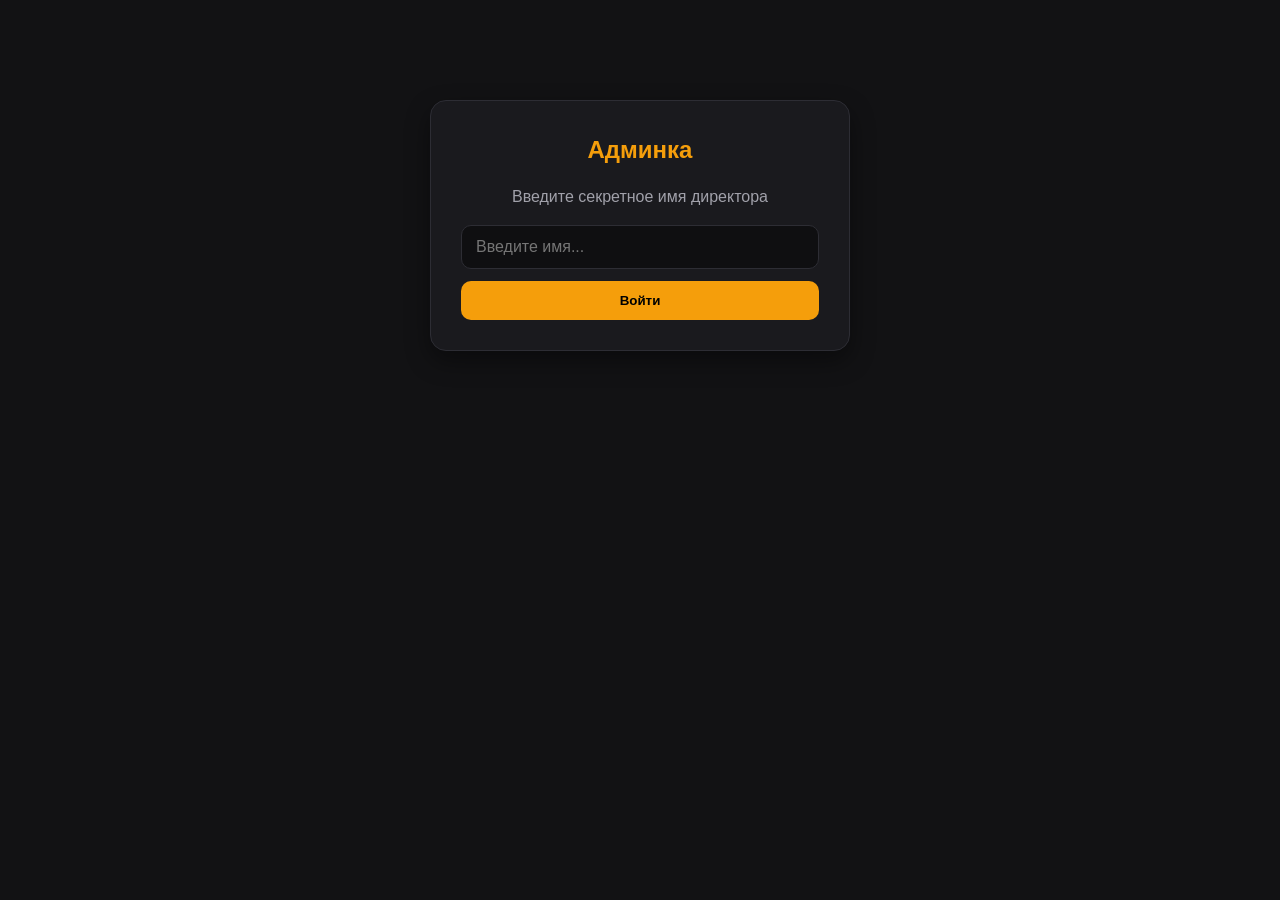
==== admin.html @ ee00a8bf "Create separate admin dashboard page for editing events" ====
<!DOCTYPE html>
<html lang="ru">
<head>
    <meta charset="UTF-8">
    <meta name="viewport" content="width=device-width, initial-scale=1.0">
    <title>Админка БУХЛОЧАТ</title>
    <style>
        :root {
            --bg-color: #121214;
            --card-bg: #1a1a1e;
            --text-main: #ffffff;
            --text-muted: #a1a1aa;
            --accent: #f59e0b;
            --accent-hover: #d97706;
            --danger: #ef4444;
            --success: #10b981;
            --border: #2d2d34;
            --soft: #0f0f11;
        }

        * {
            box-sizing: border-box;
            margin: 0;
            padding: 0;
            font-family: 'Segoe UI', Roboto, Helvetica, Arial, sans-serif;
        }

        body {
            background-color: var(--bg-color);
            color: var(--text-main);
            line-height: 1.6;
            min-height: 100vh;
            padding: 20px;
        }

        .container {
            max-width: 1100px;
            margin: 0 auto;
        }

        .topbar {
            display: flex;
            justify-content: space-between;
            align-items: center;
            margin-bottom: 20px;
            gap: 15px;
        }

        .logo {
            font-size: 1.8rem;
            font-weight: 800;
            color: var(--accent);
            text-decoration: none;
        }

        .topbar-actions {
            display: flex;
            gap: 12px;
            align-items: center;
            flex-wrap: wrap;
        }

        .btn, button {
            border: none;
            border-radius: 10px;
            cursor: pointer;
            font-weight: 700;
            transition: 0.2s ease;
        }

        .btn {
            padding: 12px 18px;
            background: var(--accent);
            color: #000;
            text-decoration: none;
            display: inline-block;
            text-align: center;
        }

        .btn:hover, button:hover {
            background: var(--accent-hover);
        }

        .btn.secondary {
            background: transparent;
            border: 1px solid var(--border);
            color: var(--text-main);
        }

        .btn.secondary:hover {
            background: rgba(255,255,255,0.05);
        }

        .auth-box {
            max-width: 420px;
            margin: 80px auto 0;
            background: var(--card-bg);
            border: 1px solid var(--border);
            border-radius: 16px;
            padding: 30px;
            text-align: center;
            box-shadow: 0 10px 25px rgba(0,0,0,0.4);
        }

        .auth-box h2 {
            margin-bottom: 15px;
            color: var(--accent);
        }

        .auth-box p {
            color: var(--text-muted);
            margin-bottom: 15px;
        }

        input, textarea, select {
            width: 100%;
            background: var(--soft);
            border: 1px solid var(--border);
            border-radius: 10px;
            padding: 12px 14px;
            color: var(--text-main);
            margin-bottom: 12px;
            font-size: 1rem;
            outline: none;
        }

        input:focus, textarea:focus, select:focus {
            border-color: var(--accent);
        }

        textarea {
            min-height: 90px;
            resize: vertical;
        }

        .error-msg {
            display: none;
            margin-top: 8px;
            color: var(--danger);
            font-size: 0.9rem;
        }

        .hidden {
            display: none !important;
        }

        .dashboard {
            display: grid;
            grid-template-columns: 420px 1fr;
            gap: 20px;
        }

        .panel {
            background: var(--card-bg);
            border: 1px solid var(--border);
            border-radius: 16px;
            padding: 20px;
        }

        .panel h3 {
            margin-bottom: 15px;
            color: var(--accent);
        }

        .event-list {
            display: flex;
            flex-direction: column;
            gap: 14px;
        }

        .event-item {
            background: var(--soft);
            border: 1px solid var(--border);
            border-radius: 12px;
            padding: 14px;
        }

        .event-item h4 {
            margin-bottom: 6px;
            font-size: 1.1rem;
        }

        .event-item p {
            color: var(--text-muted);
            font-size: 0.95rem;
            margin-bottom: 8px;
        }

        .event-meta {
            display: flex;
            flex-wrap: wrap;
            gap: 8px;
            margin: 10px 0;
        }

        .tag {
            background: rgba(245, 158, 11, 0.12);
            border: 1px solid rgba(245, 158, 11, 0.35);
            color: #ffd65c;
            border-radius: 999px;
            padding: 5px 10px;
            font-size: 0.75rem;
        }

        .event-actions {
            display: flex;
            gap: 10px;
            flex-wrap: wrap;
            margin-top: 10px;
        }

        .event-actions button {
            padding: 8px 12px;
            background: var(--accent);
            color: #000;
            font-weight: 700;
            border-radius: 8px;
        }

        .event-actions .danger {
            background: rgba(239, 68, 68, 0.18);
            color: #fca5a5;
            border: 1px solid rgba(239, 68, 68, 0.4);
        }

        .empty {
            color: var(--text-muted);
            padding: 20px 0;
        }

        .admin-actions {
            display: flex;
            gap: 10px;
            flex-wrap: wrap;
            margin-top: 15px;
        }

        .admin-actions button {
            padding: 11px 14px;
            background: var(--accent);
            color: #000;
            font-weight: 800;
            border-radius: 10px;
        }

        .admin-actions .secondary {
            background: transparent;
            border: 1px solid var(--border);
            color: var(--text-main);
        }

        @media (max-width: 900px) {
            .dashboard {
                grid-template-columns: 1fr;
            }
        }
    </style>
</head>
<body>
    <div class="container">
        <div class="topbar hidden" id="topbar">
            <a href="index.html" class="logo">БУХЛОЧАТ</a>
            <div class="topbar-actions">
                <a href="index.html" class="btn secondary">На главную</a>
                <button class="btn secondary" onclick="logoutAdmin()">Выйти</button>
            </div>
        </div>

        <div id="auth-block">
            <div class="auth-box">
                <h2>Админка</h2>
                <p>Введите секретное имя директора</p>
                <input type="text" id="admin-password" placeholder="Введите имя...">
                <button class="btn" style="width:100%;" onclick="checkAdminLogin()">Войти</button>
                <div id="admin-error" class="error-msg">Неверно. Директор расстроится.</div>
            </div>
        </div>

        <div id="dashboard" class="dashboard hidden">
            <section class="panel">
                <h3>Добавить событие</h3>
                <input type="text" id="event-title" placeholder="Название события">
                <input type="date" id="event-date">
                <input type="time" id="event-time">
                <input type="text" id="event-location" placeholder="Место">
                <textarea id="event-description" placeholder="Описание события"></textarea>
                <input type="number" id="event-limit" value="30" min="1" placeholder="Лимит участников">

                <div class="admin-actions">
                    <button type="button" onclick="saveEvent()">Сохранить событие</button>
                    <button type="button" class="secondary" onclick="resetForm()">Очистить</button>
                </div>

                <div class="admin-actions" style="margin-top: 20px;">
                    <button type="button" class="secondary" onclick="downloadEventsJson()">Скачать events.json</button>
                    <input id="import-events-input" type="file" accept="application/json" class="hidden" onchange="importEventsJson(this)">
                    <button type="button" class="secondary" onclick="document.getElementById('import-events-input').click()">Импорт JSON</button>
                </div>
            </section>

            <section class="panel">
                <h3>Список событий</h3>
                <div id="events-list" class="event-list"></div>
            </section>
        </div>
    </div>

    <script>
        const EVENTS_KEY = 'buhlo_events_data';
        const ADMIN_KEY = 'buhlo_admin';
        let appEvents = [];
        let editingEventId = null;

        function checkAdminLogin() {
            const value = document.getElementById('admin-password').value.trim().toLowerCase();
            if (value === 'лена') {
                localStorage.setItem(ADMIN_KEY, 'true');
                showDashboard();
                loadEvents();
            } else {
                document.getElementById('admin-error').style.display = 'block';
            }
        }

        function logoutAdmin() {
            localStorage.removeItem(ADMIN_KEY);
            document.getElementById('admin-password').value = '';
            document.getElementById('admin-error').style.display = 'none';
            document.getElementById('auth-block').classList.remove('hidden');
            document.getElementById('topbar').classList.add('hidden');
            document.getElementById('dashboard').classList.add('hidden');
        }

        function showDashboard() {
            document.getElementById('auth-block').classList.add('hidden');
            document.getElementById('topbar').classList.remove('hidden');
            document.getElementById('dashboard').classList.remove('hidden');
        }

        function getDefaultEvents() {
            return [
                {
                    id: 1,
                    title: 'Пятничный сбор',
                    date: '2026-10-03',
                    time: '19:00',
                    location: 'Наше стандартное место / беседки',
                    description: 'Еженедельный сбор компании для хорошего настроения',
                    participants: [],
                    maxParticipants: 50
                },
                {
                    id: 2,
                    title: 'Глобальный выезд на Нёман',
                    date: '2026-07-17',
                    time: '09:00',
                    location: 'р. Неман',
                    description: 'Ежегодный эпический выезд: лодки, палатки, казаны, хорошее настроение',
                    participants: [],
                    maxParticipants: 30
                }
            ];
        }

        function getSavedEvents() {
            const raw = localStorage.getItem(EVENTS_KEY);
            if (!raw) {
                localStorage.setItem(EVENTS_KEY, JSON.stringify(getDefaultEvents()));
                return getDefaultEvents();
            }

            try {
                const parsed = JSON.parse(raw);
                return Array.isArray(parsed) ? parsed : (parsed.events || getDefaultEvents());
            } catch (error) {
                return getDefaultEvents();
            }
        }

        async function loadEvents() {
            appEvents = getSavedEvents();

            try {
                const response = await fetch('events.json');
                if (response.ok) {
                    const data = await response.json();
                    if (data && Array.isArray(data.events)) {
                        appEvents = data.events;
                        localStorage.setItem(EVENTS_KEY, JSON.stringify(appEvents));
                    }
                }
            } catch (error) {
                console.log('Файл events.json не найден, используется localStorage');
            }

            renderEvents();
        }

        function renderEvents() {
            const list = document.getElementById('events-list');
            if (!appEvents.length) {
                list.innerHTML = '<div class="empty">События пока не добавлены.</div>';
                return;
            }

            list.innerHTML = appEvents.map(event => {
                const participants = Array.isArray(event.participants) ? event.participants : [];
                const dateText = event.date ? formatDate(event.date) : 'Дата не указана';
                return `
                    <div class="event-item">
                        <h4>${event.title}</h4>
                        <p>${event.description || 'Описание отсутствует'}</p>
                        <div class="event-meta">
                            <span class="tag">${dateText}</span>
                            <span class="tag">${event.time || 'Время не указано'}</span>
                            <span class="tag">${event.location || 'Место не указано'}</span>
                            <span class="tag">${participants.length}/${event.maxParticipants || 30}</span>
                        </div>
                        <div class="event-actions">
                            <button type="button" onclick="editEvent(${event.id})">Редактировать</button>
                            <button type="button" class="danger" onclick="deleteEvent(${event.id})">Удалить</button>
                        </div>
                    </div>
                `;
            }).join('');
        }

        function formatDate(dateString) {
            const date = new Date(dateString + 'T12:00:00');
            if (Number.isNaN(date.getTime())) return dateString;
            return date.toLocaleDateString('ru-RU', { day: '2-digit', month: '2-digit', year: 'numeric' });
        }

        function saveEvent() {
            const title = document.getElementById('event-title').value.trim();
            const date = document.getElementById('event-date').value;
            const time = document.getElementById('event-time').value;
            const location = document.getElementById('event-location').value.trim();
            const description = document.getElementById('event-description').value.trim();
            const limit = Number(document.getElementById('event-limit').value) || 30;

            if (!title || !date) {
                alert('Заполните название и дату события');
                return;
            }

            if (editingEventId !== null) {
                const idx = appEvents.findIndex(item => item.id === editingEventId);
                if (idx >= 0) {
                    appEvents[idx] = {
                        ...appEvents[idx],
                        title,
                        date,
                        time,
                        location: location || appEvents[idx].location || 'Место не указано',
                        description: description || appEvents[idx].description || 'Описание события скоро появится.',
                        maxParticipants: limit
                    };
                }
            } else {
                appEvents.unshift({
                    id: Date.now(),
                    title,
                    date,
                    time,
                    location: location || 'Место не указано',
                    description: description || 'Описание события скоро появится.',
                    participants: [],
                    maxParticipants: limit
                });
            }

            localStorage.setItem(EVENTS_KEY, JSON.stringify(appEvents));
            renderEvents();
            resetForm();
        }

        function editEvent(eventId) {
            const event = appEvents.find(item => item.id === eventId);
            if (!event) return;

            editingEventId = eventId;
            document.getElementById('event-title').value = event.title || '';
            document.getElementById('event-date').value = event.date || '';
            document.getElementById('event-time').value = event.time || '';
            document.getElementById('event-location').value = event.location || '';
            document.getElementById('event-description').value = event.description || '';
            document.getElementById('event-limit').value = event.maxParticipants || 30;

            const button = document.querySelector('.admin-actions button');
            if (button) {
                button.textContent = 'Обновить событие';
            }
        }

        function deleteEvent(eventId) {
            if (!confirm('Удалить событие?')) return;
            appEvents = appEvents.filter(item => item.id !== eventId);
            localStorage.setItem(EVENTS_KEY, JSON.stringify(appEvents));
            renderEvents();
            if (editingEventId === eventId) {
                resetForm();
            }
        }

        function resetForm() {
            editingEventId = null;
            document.getElementById('event-title').value = '';
            document.getElementById('event-date').value = '';
            document.getElementById('event-time').value = '';
            document.getElementById('event-location').value = '';
            document.getElementById('event-description').value = '';
            document.getElementById('event-limit').value = 30;

            const button = document.querySelector('.admin-actions button');
            if (button) {
                button.textContent = 'Сохранить событие';
            }
        }

        function downloadEventsJson() {
            const data = JSON.stringify({ events: appEvents }, null, 2);
            const blob = new Blob([data], { type: 'application/json' });
            const url = URL.createObjectURL(blob);
            const a = document.createElement('a');
            a.href = url;
            a.download = 'events.json';
            document.body.appendChild(a);
            a.click();
            document.body.removeChild(a);
            URL.revokeObjectURL(url);
        }

        function importEventsJson(input) {
            const file = input.files && input.files[0];
            if (!file) return;

            const reader = new FileReader();
            reader.onload = function(event) {
                try {
                    const parsed = JSON.parse(event.target.result);
                    const items = Array.isArray(parsed) ? parsed : parsed.events;
                    if (!Array.isArray(items)) {
                        throw new Error('Некорректный формат JSON');
                    }
                    appEvents = items;
                    localStorage.setItem(EVENTS_KEY, JSON.stringify(appEvents));
                    renderEvents();
                    alert('JSON успешно импортирован');
                } catch (error) {
                    alert('Ошибка импорта: ' + error.message);
                }
                input.value = '';
            };
            reader.readAsText(file);
        }

        document.addEventListener('DOMContentLoaded', function () {
            const isAdmin = localStorage.getItem(ADMIN_KEY) === 'true';
            if (isAdmin) {
                showDashboard();
                loadEvents();
            }
        });
    </script>
</body>
</html>
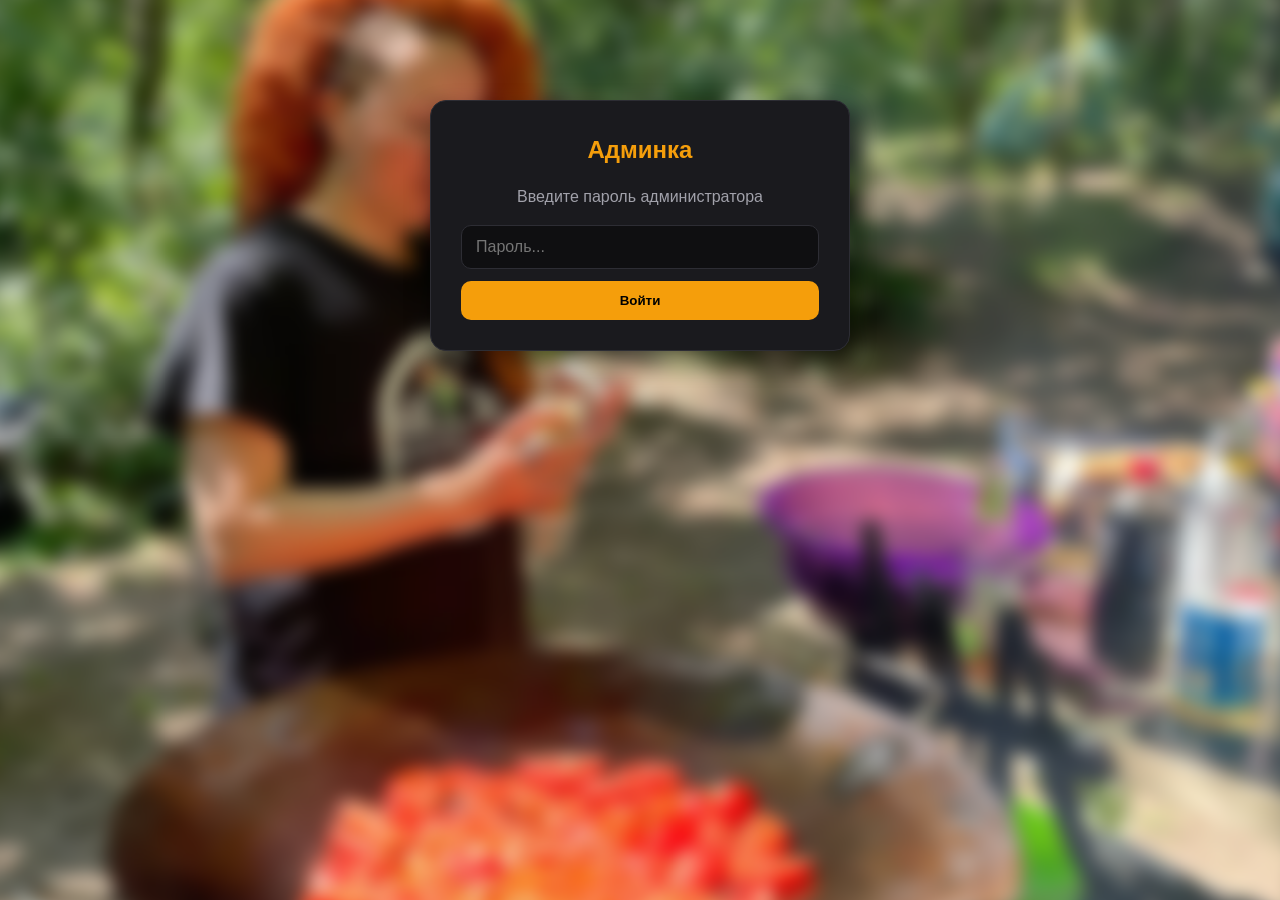
==== commit f48d371b: "Restructure project into css/js/data/pages with configurable admin password in admin panel and redir" ====
--- a/admin.html
+++ b/admin.html
@@ -1,567 +1,11 @@
 <!DOCTYPE html>
 <html lang="ru">
 <head>
-    <meta charset="UTF-8">
-    <meta name="viewport" content="width=device-width, initial-scale=1.0">
-    <title>Админка БУХЛОЧАТ</title>
-    <style>
-        :root {
-            --bg-color: #121214;
-            --card-bg: #1a1a1e;
-            --text-main: #ffffff;
-            --text-muted: #a1a1aa;
-            --accent: #f59e0b;
-            --accent-hover: #d97706;
-            --danger: #ef4444;
-            --success: #10b981;
-            --border: #2d2d34;
-            --soft: #0f0f11;
-        }
-
-        * {
-            box-sizing: border-box;
-            margin: 0;
-            padding: 0;
-            font-family: 'Segoe UI', Roboto, Helvetica, Arial, sans-serif;
-        }
-
-        body {
-            background-color: var(--bg-color);
-            color: var(--text-main);
-            line-height: 1.6;
-            min-height: 100vh;
-            padding: 20px;
-        }
-
-        .container {
-            max-width: 1100px;
-            margin: 0 auto;
-        }
-
-        .topbar {
-            display: flex;
-            justify-content: space-between;
-            align-items: center;
-            margin-bottom: 20px;
-            gap: 15px;
-        }
-
-        .logo {
-            font-size: 1.8rem;
-            font-weight: 800;
-            color: var(--accent);
-            text-decoration: none;
-        }
-
-        .topbar-actions {
-            display: flex;
-            gap: 12px;
-            align-items: center;
-            flex-wrap: wrap;
-        }
-
-        .btn, button {
-            border: none;
-            border-radius: 10px;
-            cursor: pointer;
-            font-weight: 700;
-            transition: 0.2s ease;
-        }
-
-        .btn {
-            padding: 12px 18px;
-            background: var(--accent);
-            color: #000;
-            text-decoration: none;
-            display: inline-block;
-            text-align: center;
-        }
-
-        .btn:hover, button:hover {
-            background: var(--accent-hover);
-        }
-
-        .btn.secondary {
-            background: transparent;
-            border: 1px solid var(--border);
-            color: var(--text-main);
-        }
-
-        .btn.secondary:hover {
-            background: rgba(255,255,255,0.05);
-        }
-
-        .auth-box {
-            max-width: 420px;
-            margin: 80px auto 0;
-            background: var(--card-bg);
-            border: 1px solid var(--border);
-            border-radius: 16px;
-            padding: 30px;
-            text-align: center;
-            box-shadow: 0 10px 25px rgba(0,0,0,0.4);
-        }
-
-        .auth-box h2 {
-            margin-bottom: 15px;
-            color: var(--accent);
-        }
-
-        .auth-box p {
-            color: var(--text-muted);
-            margin-bottom: 15px;
-        }
-
-        input, textarea, select {
-            width: 100%;
-            background: var(--soft);
-            border: 1px solid var(--border);
-            border-radius: 10px;
-            padding: 12px 14px;
-            color: var(--text-main);
-            margin-bottom: 12px;
-            font-size: 1rem;
-            outline: none;
-        }
-
-        input:focus, textarea:focus, select:focus {
-            border-color: var(--accent);
-        }
-
-        textarea {
-            min-height: 90px;
-            resize: vertical;
-        }
-
-        .error-msg {
-            display: none;
-            margin-top: 8px;
-            color: var(--danger);
-            font-size: 0.9rem;
-        }
-
-        .hidden {
-            display: none !important;
-        }
-
-        .dashboard {
-            display: grid;
-            grid-template-columns: 420px 1fr;
-            gap: 20px;
-        }
-
-        .panel {
-            background: var(--card-bg);
-            border: 1px solid var(--border);
-            border-radius: 16px;
-            padding: 20px;
-        }
-
-        .panel h3 {
-            margin-bottom: 15px;
-            color: var(--accent);
-        }
-
-        .event-list {
-            display: flex;
-            flex-direction: column;
-            gap: 14px;
-        }
-
-        .event-item {
-            background: var(--soft);
-            border: 1px solid var(--border);
-            border-radius: 12px;
-            padding: 14px;
-        }
-
-        .event-item h4 {
-            margin-bottom: 6px;
-            font-size: 1.1rem;
-        }
-
-        .event-item p {
-            color: var(--text-muted);
-            font-size: 0.95rem;
-            margin-bottom: 8px;
-        }
-
-        .event-meta {
-            display: flex;
-            flex-wrap: wrap;
-            gap: 8px;
-            margin: 10px 0;
-        }
-
-        .tag {
-            background: rgba(245, 158, 11, 0.12);
-            border: 1px solid rgba(245, 158, 11, 0.35);
-            color: #ffd65c;
-            border-radius: 999px;
-            padding: 5px 10px;
-            font-size: 0.75rem;
-        }
-
-        .event-actions {
-            display: flex;
-            gap: 10px;
-            flex-wrap: wrap;
-            margin-top: 10px;
-        }
-
-        .event-actions button {
-            padding: 8px 12px;
-            background: var(--accent);
-            color: #000;
-            font-weight: 700;
-            border-radius: 8px;
-        }
-
-        .event-actions .danger {
-            background: rgba(239, 68, 68, 0.18);
-            color: #fca5a5;
-            border: 1px solid rgba(239, 68, 68, 0.4);
-        }
-
-        .empty {
-            color: var(--text-muted);
-            padding: 20px 0;
-        }
-
-        .admin-actions {
-            display: flex;
-            gap: 10px;
-            flex-wrap: wrap;
-            margin-top: 15px;
-        }
-
-        .admin-actions button {
-            padding: 11px 14px;
-            background: var(--accent);
-            color: #000;
-            font-weight: 800;
-            border-radius: 10px;
-        }
-
-        .admin-actions .secondary {
-            background: transparent;
-            border: 1px solid var(--border);
-            color: var(--text-main);
-        }
-
-        @media (max-width: 900px) {
-            .dashboard {
-                grid-template-columns: 1fr;
-            }
-        }
-    </style>
+    <meta charset="UTF-8" />
+    <meta http-equiv="refresh" content="0; url=pages/admin.html" />
+    <title>Редирект в админку</title>
 </head>
 <body>
-    <div class="container">
-        <div class="topbar hidden" id="topbar">
-            <a href="index.html" class="logo">БУХЛОЧАТ</a>
-            <div class="topbar-actions">
-                <a href="index.html" class="btn secondary">На главную</a>
-                <button class="btn secondary" onclick="logoutAdmin()">Выйти</button>
-            </div>
-        </div>
-
-        <div id="auth-block">
-            <div class="auth-box">
-                <h2>Админка</h2>
-                <p>Введите секретное имя директора</p>
-                <input type="text" id="admin-password" placeholder="Введите имя...">
-                <button class="btn" style="width:100%;" onclick="checkAdminLogin()">Войти</button>
-                <div id="admin-error" class="error-msg">Неверно. Директор расстроится.</div>
-            </div>
-        </div>
-
-        <div id="dashboard" class="dashboard hidden">
-            <section class="panel">
-                <h3>Добавить событие</h3>
-                <input type="text" id="event-title" placeholder="Название события">
-                <input type="date" id="event-date">
-                <input type="time" id="event-time">
-                <input type="text" id="event-location" placeholder="Место">
-                <textarea id="event-description" placeholder="Описание события"></textarea>
-                <input type="number" id="event-limit" value="30" min="1" placeholder="Лимит участников">
-
-                <div class="admin-actions">
-                    <button type="button" onclick="saveEvent()">Сохранить событие</button>
-                    <button type="button" class="secondary" onclick="resetForm()">Очистить</button>
-                </div>
-
-                <div class="admin-actions" style="margin-top: 20px;">
-                    <button type="button" class="secondary" onclick="downloadEventsJson()">Скачать events.json</button>
-                    <input id="import-events-input" type="file" accept="application/json" class="hidden" onchange="importEventsJson(this)">
-                    <button type="button" class="secondary" onclick="document.getElementById('import-events-input').click()">Импорт JSON</button>
-                </div>
-            </section>
-
-            <section class="panel">
-                <h3>Список событий</h3>
-                <div id="events-list" class="event-list"></div>
-            </section>
-        </div>
-    </div>
-
-    <script>
-        const EVENTS_KEY = 'buhlo_events_data';
-        const ADMIN_KEY = 'buhlo_admin';
-        let appEvents = [];
-        let editingEventId = null;
-
-        function checkAdminLogin() {
-            const value = document.getElementById('admin-password').value.trim().toLowerCase();
-            if (value === 'лена') {
-                localStorage.setItem(ADMIN_KEY, 'true');
-                showDashboard();
-                loadEvents();
-            } else {
-                document.getElementById('admin-error').style.display = 'block';
-            }
-        }
-
-        function logoutAdmin() {
-            localStorage.removeItem(ADMIN_KEY);
-            document.getElementById('admin-password').value = '';
-            document.getElementById('admin-error').style.display = 'none';
-            document.getElementById('auth-block').classList.remove('hidden');
-            document.getElementById('topbar').classList.add('hidden');
-            document.getElementById('dashboard').classList.add('hidden');
-        }
-
-        function showDashboard() {
-            document.getElementById('auth-block').classList.add('hidden');
-            document.getElementById('topbar').classList.remove('hidden');
-            document.getElementById('dashboard').classList.remove('hidden');
-        }
-
-        function getDefaultEvents() {
-            return [
-                {
-                    id: 1,
-                    title: 'Пятничный сбор',
-                    date: '2026-10-03',
-                    time: '19:00',
-                    location: 'Наше стандартное место / беседки',
-                    description: 'Еженедельный сбор компании для хорошего настроения',
-                    participants: [],
-                    maxParticipants: 50
-                },
-                {
-                    id: 2,
-                    title: 'Глобальный выезд на Нёман',
-                    date: '2026-07-17',
-                    time: '09:00',
-                    location: 'р. Неман',
-                    description: 'Ежегодный эпический выезд: лодки, палатки, казаны, хорошее настроение',
-                    participants: [],
-                    maxParticipants: 30
-                }
-            ];
-        }
-
-        function getSavedEvents() {
-            const raw = localStorage.getItem(EVENTS_KEY);
-            if (!raw) {
-                localStorage.setItem(EVENTS_KEY, JSON.stringify(getDefaultEvents()));
-                return getDefaultEvents();
-            }
-
-            try {
-                const parsed = JSON.parse(raw);
-                return Array.isArray(parsed) ? parsed : (parsed.events || getDefaultEvents());
-            } catch (error) {
-                return getDefaultEvents();
-            }
-        }
-
-        async function loadEvents() {
-            appEvents = getSavedEvents();
-
-            try {
-                const response = await fetch('events.json');
-                if (response.ok) {
-                    const data = await response.json();
-                    if (data && Array.isArray(data.events)) {
-                        appEvents = data.events;
-                        localStorage.setItem(EVENTS_KEY, JSON.stringify(appEvents));
-                    }
-                }
-            } catch (error) {
-                console.log('Файл events.json не найден, используется localStorage');
-            }
-
-            renderEvents();
-        }
-
-        function renderEvents() {
-            const list = document.getElementById('events-list');
-            if (!appEvents.length) {
-                list.innerHTML = '<div class="empty">События пока не добавлены.</div>';
-                return;
-            }
-
-            list.innerHTML = appEvents.map(event => {
-                const participants = Array.isArray(event.participants) ? event.participants : [];
-                const dateText = event.date ? formatDate(event.date) : 'Дата не указана';
-                return `
-                    <div class="event-item">
-                        <h4>${event.title}</h4>
-                        <p>${event.description || 'Описание отсутствует'}</p>
-                        <div class="event-meta">
-                            <span class="tag">${dateText}</span>
-                            <span class="tag">${event.time || 'Время не указано'}</span>
-                            <span class="tag">${event.location || 'Место не указано'}</span>
-                            <span class="tag">${participants.length}/${event.maxParticipants || 30}</span>
-                        </div>
-                        <div class="event-actions">
-                            <button type="button" onclick="editEvent(${event.id})">Редактировать</button>
-                            <button type="button" class="danger" onclick="deleteEvent(${event.id})">Удалить</button>
-                        </div>
-                    </div>
-                `;
-            }).join('');
-        }
-
-        function formatDate(dateString) {
-            const date = new Date(dateString + 'T12:00:00');
-            if (Number.isNaN(date.getTime())) return dateString;
-            return date.toLocaleDateString('ru-RU', { day: '2-digit', month: '2-digit', year: 'numeric' });
-        }
-
-        function saveEvent() {
-            const title = document.getElementById('event-title').value.trim();
-            const date = document.getElementById('event-date').value;
-            const time = document.getElementById('event-time').value;
-            const location = document.getElementById('event-location').value.trim();
-            const description = document.getElementById('event-description').value.trim();
-            const limit = Number(document.getElementById('event-limit').value) || 30;
-
-            if (!title || !date) {
-                alert('Заполните название и дату события');
-                return;
-            }
-
-            if (editingEventId !== null) {
-                const idx = appEvents.findIndex(item => item.id === editingEventId);
-                if (idx >= 0) {
-                    appEvents[idx] = {
-                        ...appEvents[idx],
-                        title,
-                        date,
-                        time,
-                        location: location || appEvents[idx].location || 'Место не указано',
-                        description: description || appEvents[idx].description || 'Описание события скоро появится.',
-                        maxParticipants: limit
-                    };
-                }
-            } else {
-                appEvents.unshift({
-                    id: Date.now(),
-                    title,
-                    date,
-                    time,
-                    location: location || 'Место не указано',
-                    description: description || 'Описание события скоро появится.',
-                    participants: [],
-                    maxParticipants: limit
-                });
-            }
-
-            localStorage.setItem(EVENTS_KEY, JSON.stringify(appEvents));
-            renderEvents();
-            resetForm();
-        }
-
-        function editEvent(eventId) {
-            const event = appEvents.find(item => item.id === eventId);
-            if (!event) return;
-
-            editingEventId = eventId;
-            document.getElementById('event-title').value = event.title || '';
-            document.getElementById('event-date').value = event.date || '';
-            document.getElementById('event-time').value = event.time || '';
-            document.getElementById('event-location').value = event.location || '';
-            document.getElementById('event-description').value = event.description || '';
-            document.getElementById('event-limit').value = event.maxParticipants || 30;
-
-            const button = document.querySelector('.admin-actions button');
-            if (button) {
-                button.textContent = 'Обновить событие';
-            }
-        }
-
-        function deleteEvent(eventId) {
-            if (!confirm('Удалить событие?')) return;
-            appEvents = appEvents.filter(item => item.id !== eventId);
-            localStorage.setItem(EVENTS_KEY, JSON.stringify(appEvents));
-            renderEvents();
-            if (editingEventId === eventId) {
-                resetForm();
-            }
-        }
-
-        function resetForm() {
-            editingEventId = null;
-            document.getElementById('event-title').value = '';
-            document.getElementById('event-date').value = '';
-            document.getElementById('event-time').value = '';
-            document.getElementById('event-location').value = '';
-            document.getElementById('event-description').value = '';
-            document.getElementById('event-limit').value = 30;
-
-            const button = document.querySelector('.admin-actions button');
-            if (button) {
-                button.textContent = 'Сохранить событие';
-            }
-        }
-
-        function downloadEventsJson() {
-            const data = JSON.stringify({ events: appEvents }, null, 2);
-            const blob = new Blob([data], { type: 'application/json' });
-            const url = URL.createObjectURL(blob);
-            const a = document.createElement('a');
-            a.href = url;
-            a.download = 'events.json';
-            document.body.appendChild(a);
-            a.click();
-            document.body.removeChild(a);
-            URL.revokeObjectURL(url);
-        }
-
-        function importEventsJson(input) {
-            const file = input.files && input.files[0];
-            if (!file) return;
-
-            const reader = new FileReader();
-            reader.onload = function(event) {
-                try {
-                    const parsed = JSON.parse(event.target.result);
-                    const items = Array.isArray(parsed) ? parsed : parsed.events;
-                    if (!Array.isArray(items)) {
-                        throw new Error('Некорректный формат JSON');
-                    }
-                    appEvents = items;
-                    localStorage.setItem(EVENTS_KEY, JSON.stringify(appEvents));
-                    renderEvents();
-                    alert('JSON успешно импортирован');
-                } catch (error) {
-                    alert('Ошибка импорта: ' + error.message);
-                }
-                input.value = '';
-            };
-            reader.readAsText(file);
-        }
-
-        document.addEventListener('DOMContentLoaded', function () {
-            const isAdmin = localStorage.getItem(ADMIN_KEY) === 'true';
-            if (isAdmin) {
-                showDashboard();
-                loadEvents();
-            }
-        });
-    </script>
+    <p>Перенаправление в админку...</p>
 </body>
 </html>
